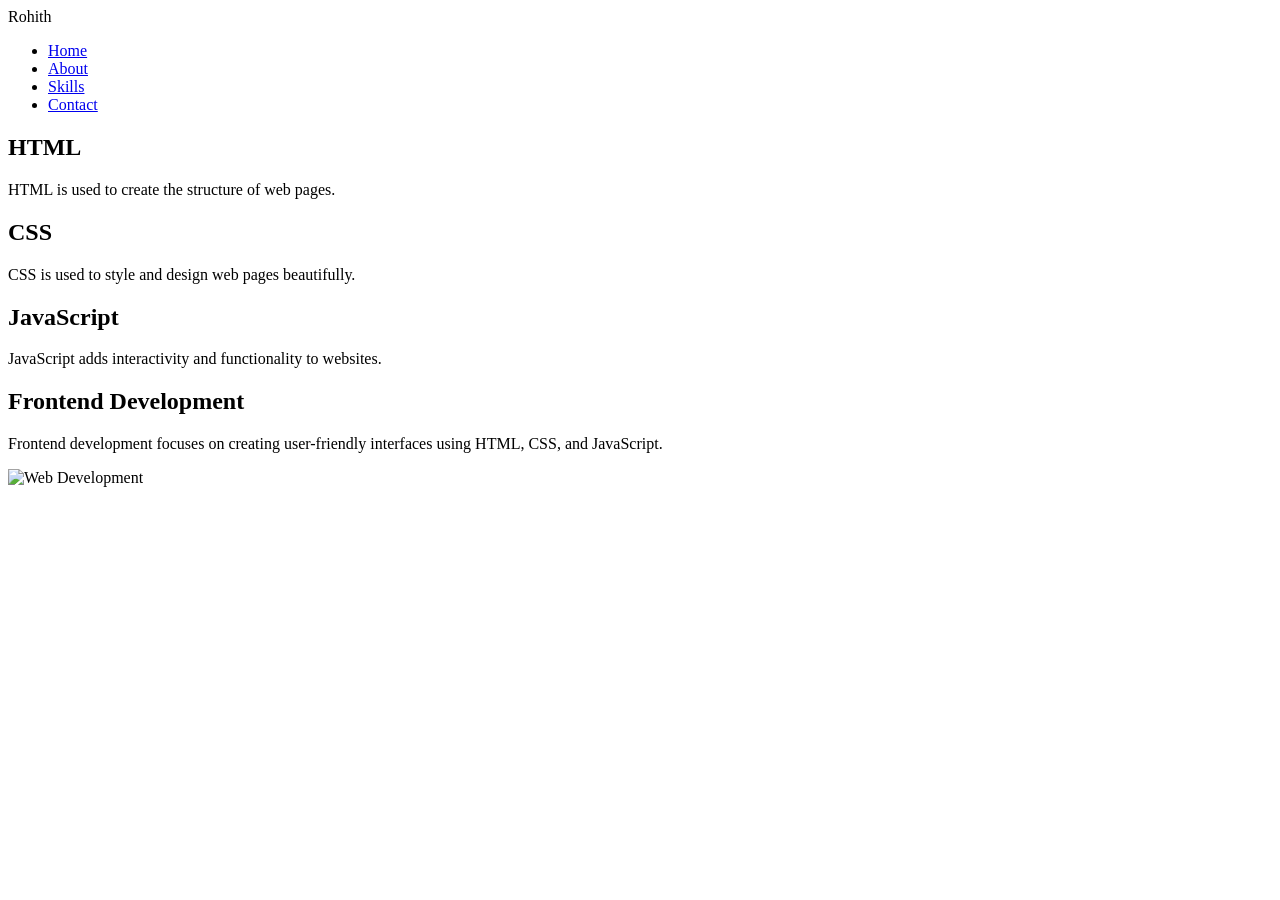
==== Navbar_Flexbox/index.html @ 7339b816 "message" ====
<!DOCTYPE html>
<html lang="en">
<head>
    <meta charset="UTF-8">
    <meta name="viewport" content="width=device-width, initial-scale=1.0">
    <title>Responsive Web Page</title>
    <link rel="stylesheet" href="style.css">
</head>
<body>







    <!-- Navigation Bar -->
    <nav class="navbar">
        <div class="logo">Rohith</div>

        <ul class="nav-links">
            <li><a href="#">Home</a></li>
            <li><a href="#">About</a></li>
            <li><a href="#">Skills</a></li>
            <li><a href="#">Contact</a></li>
        </ul>
    </nav>








    <!-- 3 Card Layout -->
    <section class="cards-section">

        <div class="card">
            <h2>HTML</h2>
            <p>HTML is used to create the structure of web pages.</p>
        </div>

        <div class="card">
            <h2>CSS</h2>
            <p>CSS is used to style and design web pages beautifully.</p>
        </div>

        <div class="card">
            <h2>JavaScript</h2>
            <p>JavaScript adds interactivity and functionality to websites.</p>
        </div>

    </section>





    

    <!-- Responsive Section -->
    <section class="responsive-section">
        <div class="text">
            <h1>Frontend Development</h1>
            <p>
                Frontend development focuses on creating user-friendly
                interfaces using HTML, CSS, and JavaScript.
            </p>
        </div>

        <div class="image">
            <img src=" " alt="Web Development">
        </div>
    </section>

</body>
</html>
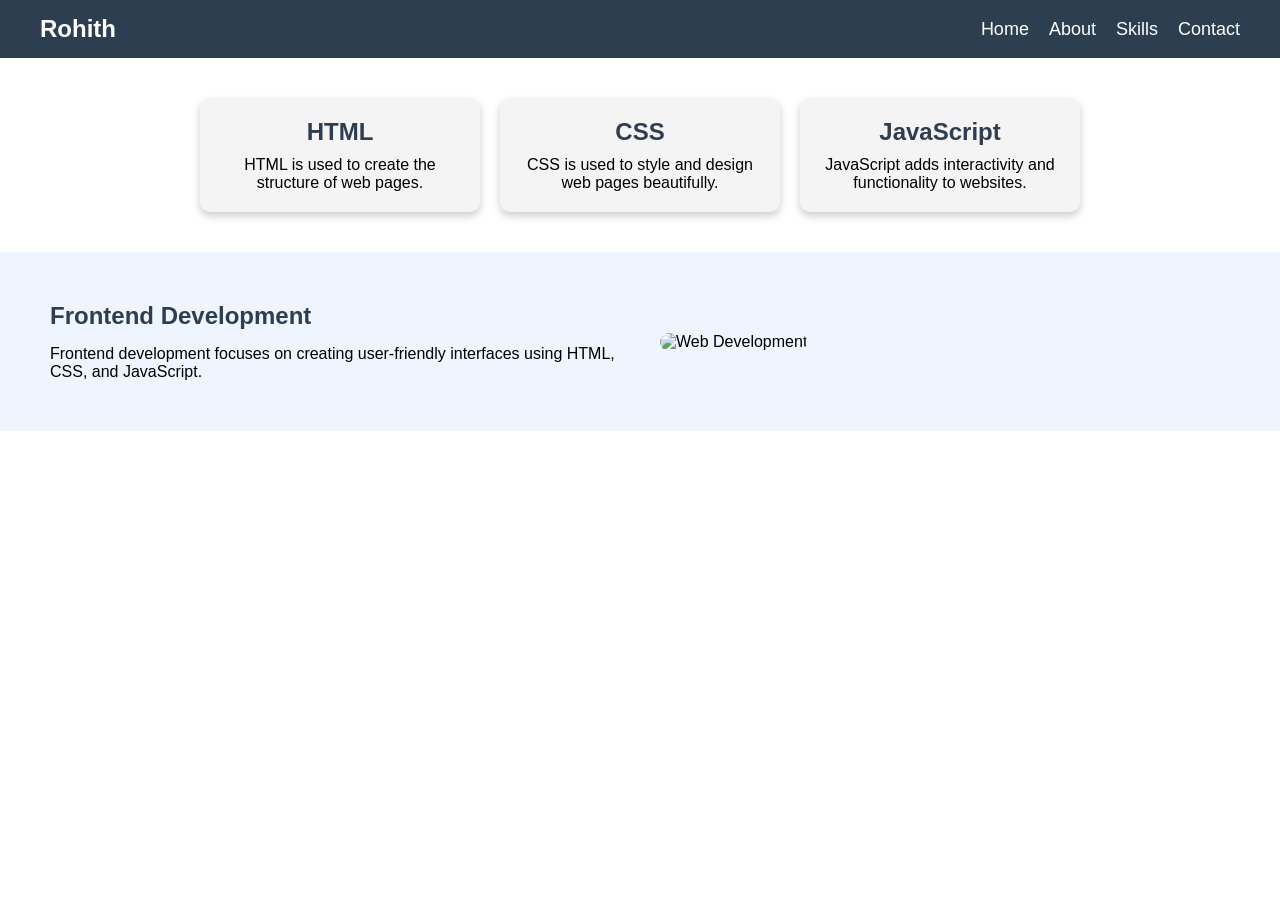
==== commit 22701a44: "modified code" ====
--- a/Navbar_Flexbox/index.html
+++ b/Navbar_Flexbox/index.html
@@ -4,7 +4,7 @@
     <meta charset="UTF-8">
     <meta name="viewport" content="width=device-width, initial-scale=1.0">
     <title>Responsive Web Page</title>
-    <link rel="stylesheet" href="style.css">
+    <link rel="stylesheet" href="./STYLESS.CSS">
 </head>
 <body>
 
@@ -70,7 +70,7 @@
         </div>
 
         <div class="image">
-            <img src=" " alt="Web Development">
+            <img src=" https://www.simplilearn.com/ice9/free_resources_article_thumb/is_web_development_good_career.jpggit" alt="Web Development">
         </div>
     </section>
 
--- a/Navbar_Flexbox/STYLESS.CSS
+++ b/Navbar_Flexbox/STYLESS.CSS
@@ -0,0 +1,146 @@
+/* reset */
+
+*{
+    margin:0;
+    padding:0;
+    box-sizing:border-box;
+}
+
+body{
+    font-family:Arial, sans-serif;
+}
+
+
+
+
+
+
+
+/* navigation bar */
+
+.navbar{
+    background:#2c3e50;
+    color:white;
+    display:flex;
+    justify-content:space-between;
+    align-items:center;
+    padding:15px 40px;
+}
+
+.logo{
+    font-size:24px;
+    font-weight:bold;
+}
+
+.nav-links{
+    display:flex;
+    list-style:none;
+    gap:20px;
+}
+
+.nav-links a{
+    text-decoration:none;
+    color:white;
+    font-size:18px;
+}
+
+.nav-links a:hover{
+    color:gold;
+}
+
+
+
+
+
+
+
+
+
+
+/* 3 card layout */
+
+.cards-section{
+    display:flex;
+    justify-content:center;
+    gap:20px;
+    padding:40px;
+    flex-wrap:wrap;
+}
+
+.card{
+    inline-size:280px;
+    padding:20px;
+    background:#f4f4f4;
+    border-radius:10px;
+    text-align:center;
+    box-shadow:0 4px 8px rgba(0,0,0,0.2);
+}
+
+.card h2{
+    margin-block-end:10px;
+    color:#2c3e50;
+}
+
+
+
+
+
+
+
+
+/* responsive section */
+
+.responsive-section{
+    display:flex;
+    align-items:center;
+    justify-content:center;
+    gap:40px;
+    padding:50px;
+    background:#eef5ff;
+}
+
+.text{
+    flex:1;
+}
+
+.text h1{
+    color:#2c3e50;
+    margin-block-end:15px;
+}
+
+.image{
+    flex:1;
+}
+
+.image img{
+    inline-size:100%;
+    border-radius:10px;
+}
+
+
+
+
+
+
+
+
+
+/* media query */
+
+@media (max-width:768px){
+
+    .navbar{
+        flex-direction:column;
+        gap:10px;
+    }
+
+    .nav-links{
+        flex-direction:column;
+        text-align:center;
+    }
+
+    .responsive-section{
+        flex-direction:column;
+        text-align:center;
+    }
+}
